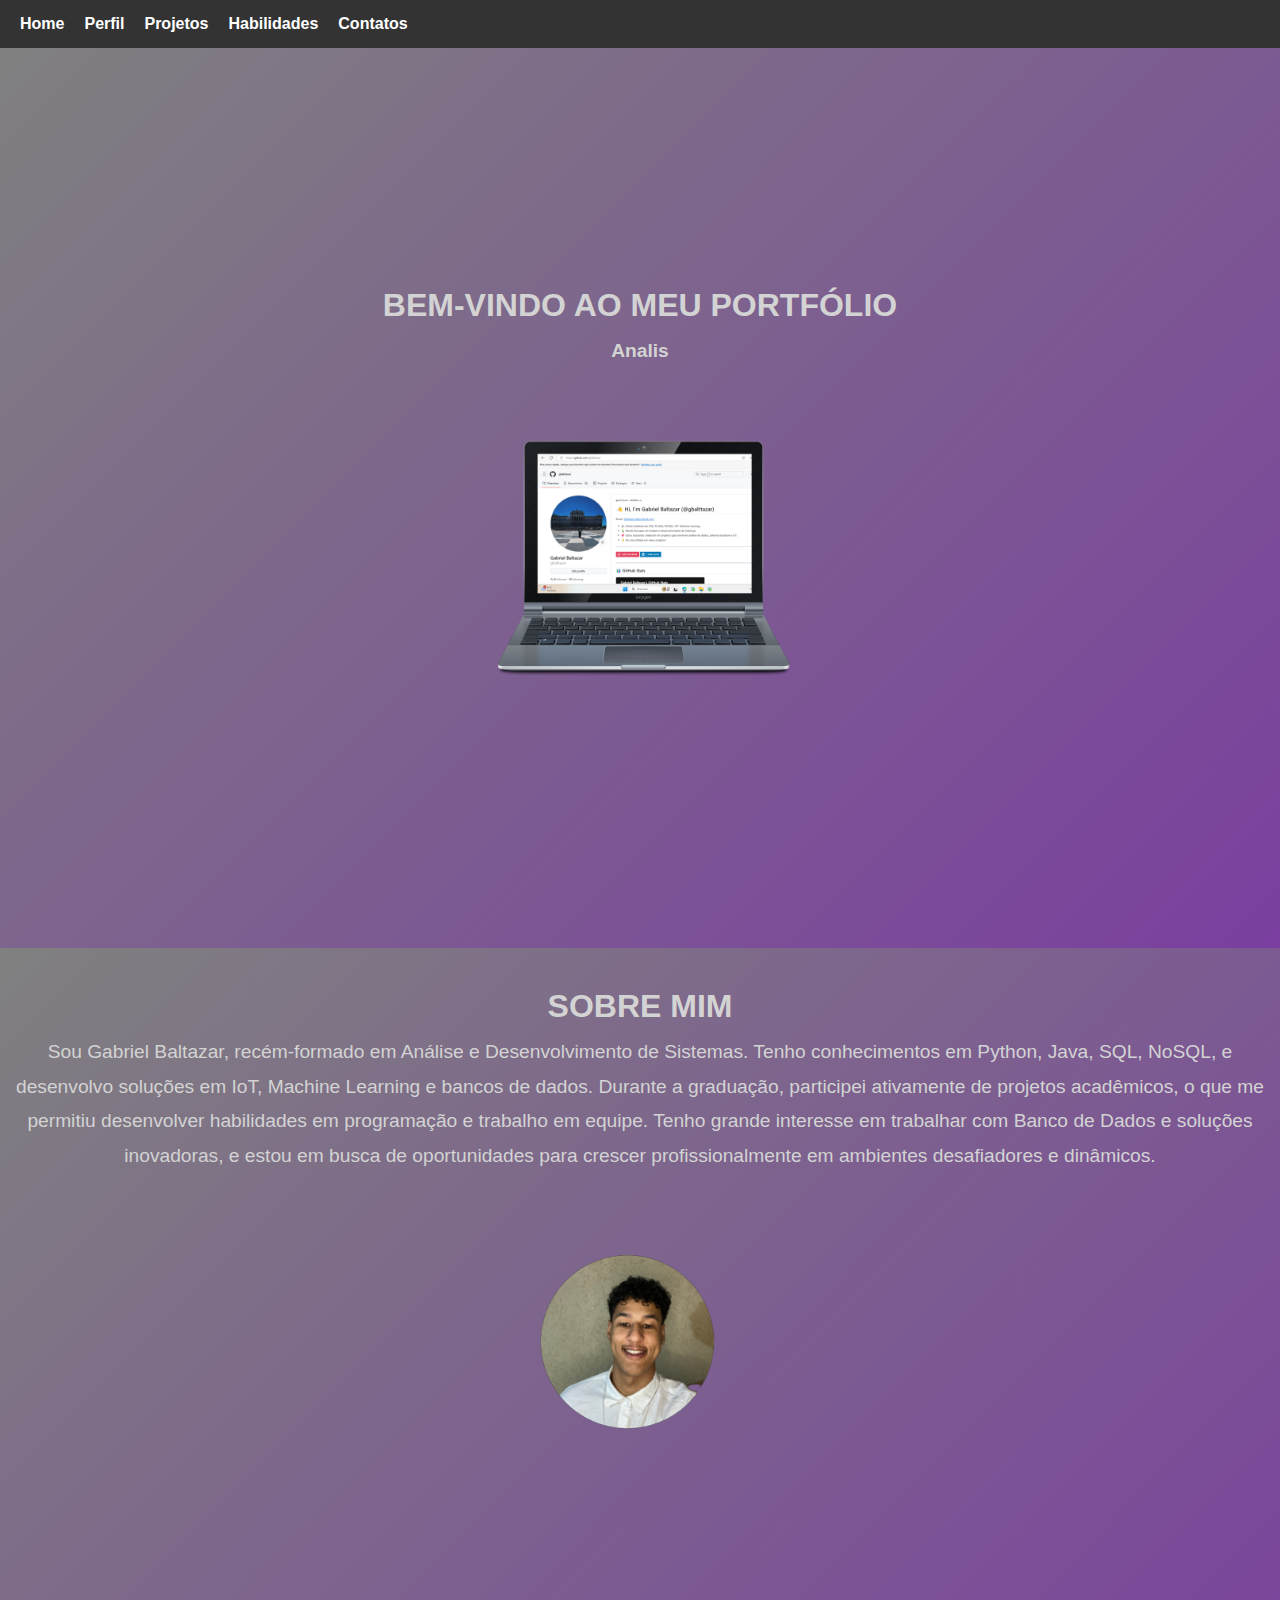
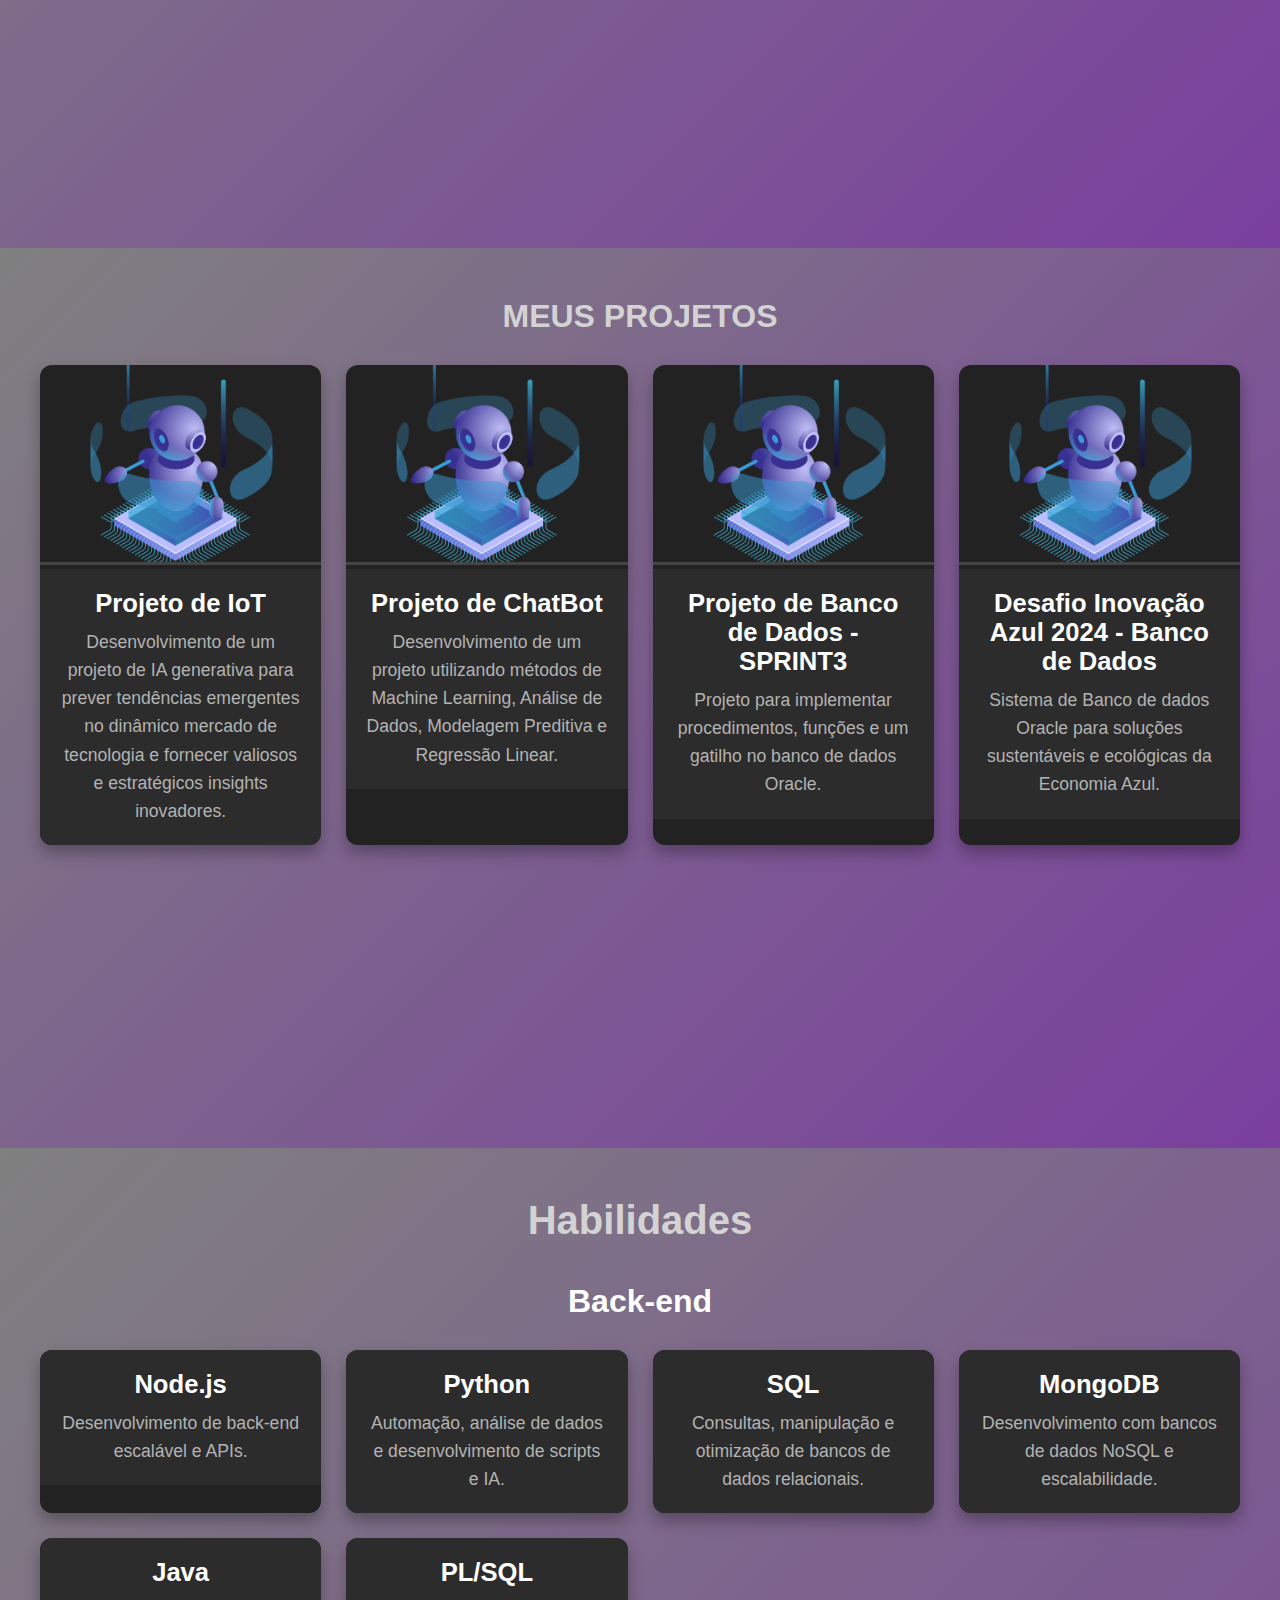
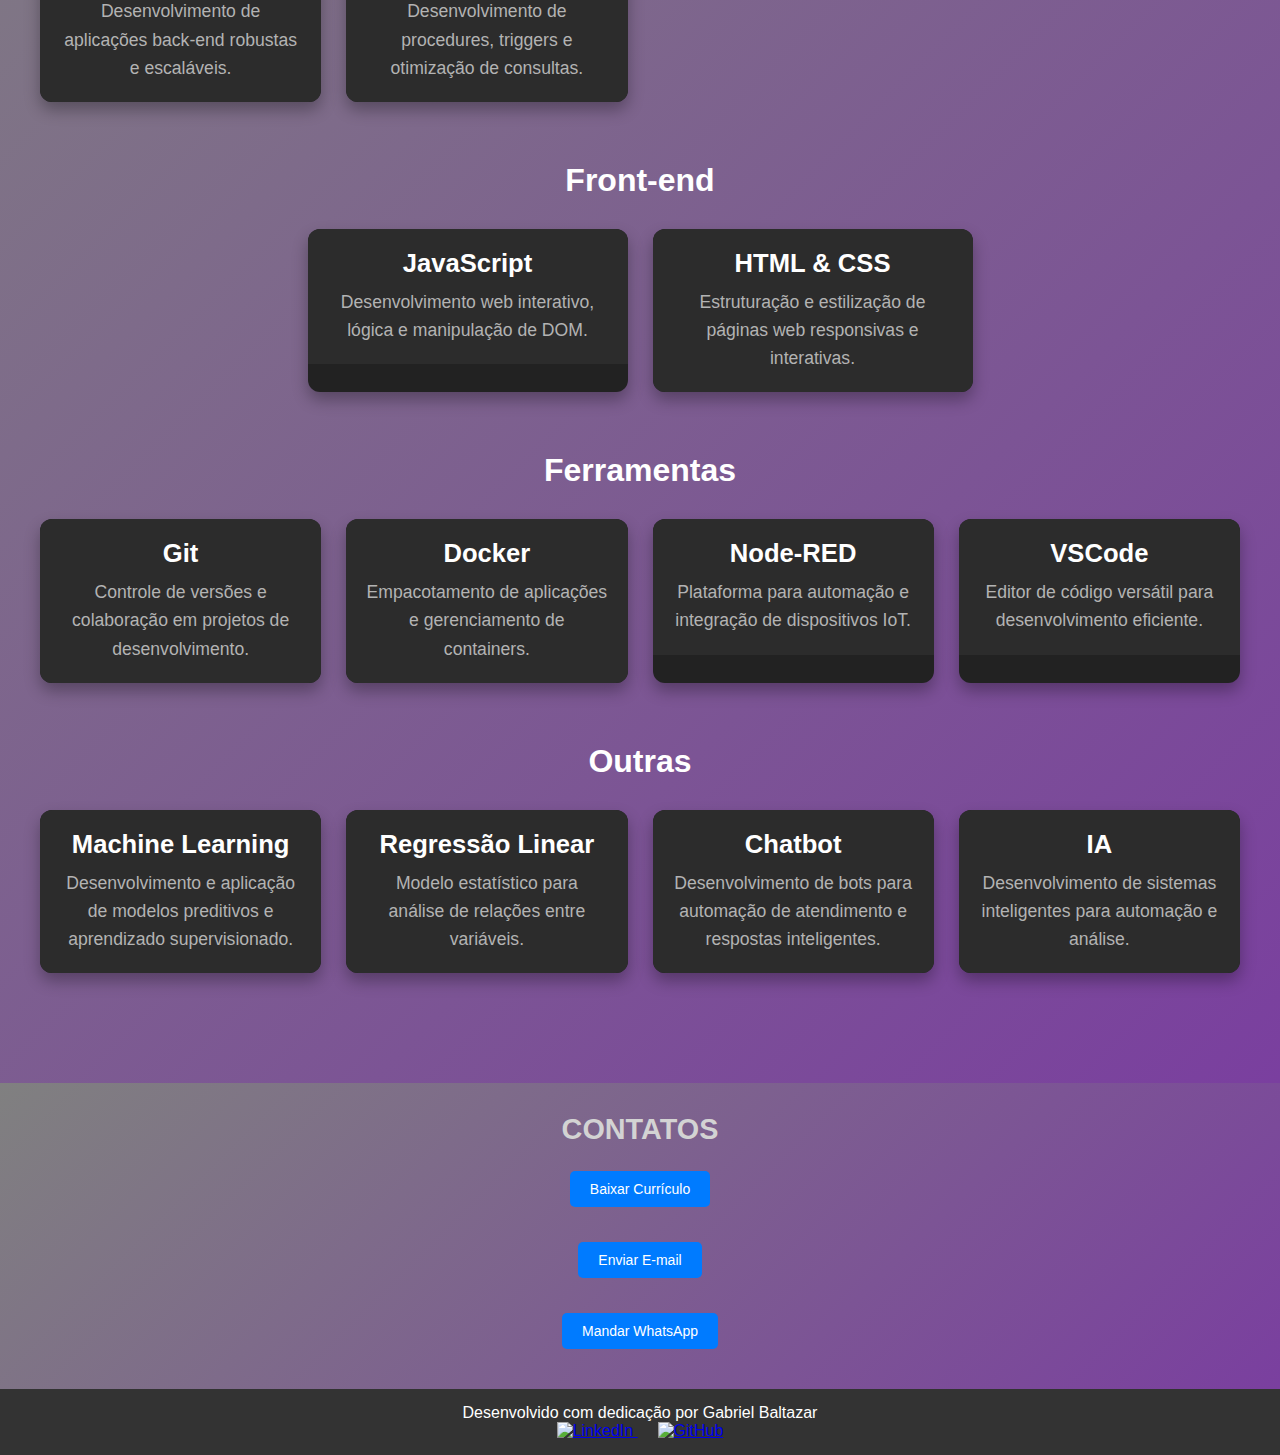
==== index.html @ 1f931586 "Ultima Atualização" ====
<!DOCTYPE html>
<html lang="pt-BR">
<head>
    <meta charset="UTF-8">
    <meta name="viewport" content="width=device-width, initial-scale=1.0">
    <link rel="icon" type="image/png" href="IMAGES/imagem7.png" sizes="512x512" > 
    <title>Gabriel Baltazar - Portfólio</title>
    <link rel="stylesheet" href="CSS/style.css">
</head>
<body>
    <header>
        <div class="menu-toggle" id="menuToggle">
            <div></div>
            <div></div>
            <div></div>
        </div>
        <nav class="nav-menu" id="navMenu">
            <a href="#">Home</a>
            <a href="#perfil">Perfil</a>
            <a href="#projetos">Projetos</a>
            <a href="#habilidades">Habilidades</a>
            <a href="#contatos">Contatos</a>
        </nav>
    </header>

    <section class="home-section"> 
        <div class="left-content">
            <h2>BEM-VINDO AO MEU PORTFÓLIO</h2>
            <p id="texto-interativo-3" class="dynamic-professions">Analista de Sistemas</p>
        </div>
        <div class="right-content">
            <img src="IMAGES/imagem1.png" alt="Gabriel Baltazar">
        </div>
    </section>

    <!-- Seção Sobre Mim -->
    <section id="perfil" class="perfil-section">
        <div class="left-content">
            <h2 class="subtitulo">SOBRE MIM</h2>
            <p>Sou Gabriel Baltazar, recém-formado em Análise e Desenvolvimento de Sistemas. Tenho conhecimentos em Python, Java, SQL, NoSQL, e desenvolvo soluções em IoT, Machine Learning e bancos de dados. Durante a graduação, participei ativamente de projetos acadêmicos, o que me permitiu desenvolver habilidades em programação e trabalho em equipe. Tenho grande interesse em trabalhar com Banco de Dados e soluções inovadoras, e estou em busca de oportunidades para crescer profissionalmente em ambientes desafiadores e dinâmicos.</p>
        </div>
        <div class="right-content">
            <img src="IMAGES/imagem2.png" alt="Imagem sobre mim">
        </div>
    </section>

    <!-- Seção Projetos -->
    <section id="projetos" class="projetos-section">
        <h2 class="subtitulo">MEUS PROJETOS</h2>
        <div class="projetos-container">
            <div class="projeto-card">
                <a href="https://github.com/gbalttazar/IOT-SPRINT4" target="_blank">
                    <div class="card-image">
                        <img src="IMAGES/imagem4.png" alt="Projeto de IOT">
                    </div>
                    <div class="card-content">
                        <h3>Projeto de IoT</h3>
                        <p>
                            Desenvolvimento de um projeto de IA generativa para prever tendências emergentes no dinâmico mercado de tecnologia e fornecer valiosos e estratégicos insights inovadores.</p>
                    </div>
                </a>
            </div>
            <div class="projeto-card">
                <a href="https://github.com/gbalttazar/ChatBot" target="_blank">
                    <div class="card-image">
                        <img src="IMAGES/imagem4.png" alt="Projeto ChatBot">
                    </div>
                    <div class="card-content">
                        <h3>Projeto de ChatBot</h3>
                        <p>Desenvolvimento de um projeto utilizando métodos de Machine Learning, Análise de Dados, Modelagem Preditiva e Regressão Linear.</p>
                    </div>
                </a>
            </div>
            <div class="projeto-card">
                <a href="https://github.com/gbalttazar/SPRINT3-DB" target="_blank">
                    <div class="card-image">
                        <img src="IMAGES/imagem4.png" alt="Projeto Banco de Dados">
                    </div>
                    <div class="card-content">
                        <h3>Projeto de Banco de Dados - SPRINT3</h3>
                        <p>Projeto para implementar procedimentos, funções e um gatilho no banco de dados Oracle.</p>
                    </div>
                </a>
            </div>
            <div class="projeto-card">
                <a href="https://github.com/gbalttazar/GS1-DB" target="_blank">
                    <div class="card-image">
                        <img src="IMAGES/imagem4.png" alt="Desafio Inovação Azul 2024">
                    </div>
                    <div class="card-content">
                        <h3>Desafio Inovação Azul 2024 - Banco de Dados</h3>
                        <p>Sistema de Banco de dados Oracle para soluções sustentáveis e ecológicas da Economia Azul.</p>
                    </div>
                </a>
            </div>
        </div>
    </section>
    
  <!-- Seção Habilidades -->
  <section id="habilidades" class="habilidades-section">
    <h2 class="subtitulo">Habilidades</h2>

    <!-- Seção Back-end -->
    <div class="habilidades-group">
        <h3 class="group-title">Back-end</h3>
        <div class="habilidades-container">
            <div class="habilidade-card">
                <div class="card-content">
                    <h3>Node.js</h3>
                    <p>Desenvolvimento de back-end escalável e APIs.</p>
                </div>
            </div>
            <div class="habilidade-card">
                <div class="card-content">
                    <h3>Python</h3>
                    <p>Automação, análise de dados e desenvolvimento de scripts e IA.</p>
                </div>
            </div>
            <div class="habilidade-card">
                <div class="card-content">
                    <h3>SQL</h3>
                    <p>Consultas, manipulação e otimização de bancos de dados relacionais.</p>
                </div>
            </div>
            <div class="habilidade-card">
                <div class="card-content">
                    <h3>MongoDB</h3>
                    <p>Desenvolvimento com bancos de dados NoSQL e escalabilidade.</p>
                </div>
            </div>
            <div class="habilidade-card">
                <div class="card-content">
                    <h3>Java</h3>
                    <p>Desenvolvimento de aplicações back-end robustas e escaláveis.</p>
                </div>
            </div>
            <div class="habilidade-card">
                <div class="card-content">
                    <h3>PL/SQL</h3>
                    <p>Desenvolvimento de procedures, triggers e otimização de consultas.</p>
                </div>
            </div>
        </div>
    </div>

    <!-- Seção Front-end -->
    <div class="habilidades-group">
        <h3 class="group-title">Front-end</h3>
        <div class="habilidades-container">
            <div class="habilidade-card">
                <div class="card-content">
                    <h3>JavaScript</h3>
                    <p>Desenvolvimento web interativo, lógica e manipulação de DOM.</p>
                </div>
            </div>
            <div class="habilidade-card">
                <div class="card-content">
                    <h3>HTML & CSS</h3>
                    <p>Estruturação e estilização de páginas web responsivas e interativas.</p>
                </div>
            </div>
        </div>
    </div>

    <!-- Seção Ferramentas -->
    <div class="habilidades-group">
        <h3 class="group-title">Ferramentas</h3>
        <div class="habilidades-container">
            <div class="habilidade-card">
                <div class="card-content">
                    <h3>Git</h3>
                    <p>Controle de versões e colaboração em projetos de desenvolvimento.</p>
                </div>
            </div>
            <div class="habilidade-card">
                <div class="card-content">
                    <h3>Docker</h3>
                    <p>Empacotamento de aplicações e gerenciamento de containers.</p>
                </div>
            </div>
             <div class="habilidade-card">
                 <div class="card-content">
                     <h3>Node-RED</h3>
                     <p>Plataforma para automação e integração de dispositivos IoT.</p>
                  </div>
              </div>
             <div class="habilidade-card">
                <div class="card-content">
                    <h3>VSCode</h3>
                    <p>Editor de código versátil para desenvolvimento eficiente.</p>
                </div>
            </div>
        </div>
    </div>

    <!-- Seção Outras -->
    <div class="habilidades-group">
        <h3 class="group-title">Outras</h3>
        <div class="habilidades-container">
            <div class="habilidade-card">
                <div class="card-content">
                    <h3>Machine Learning</h3>
                    <p>Desenvolvimento e aplicação de modelos preditivos e aprendizado supervisionado.</p>
                </div>
            </div>
            <div class="habilidade-card">
                <div class="card-content">
                    <h3>Regressão Linear</h3>
                    <p>Modelo estatístico para análise de relações entre variáveis.</p>
                </div>
            </div>
            <div class="habilidade-card">
                <div class="card-content">
                    <h3>Chatbot</h3>
                    <p>Desenvolvimento de bots para automação de atendimento e respostas inteligentes.</p>
                </div>
            </div>
            <div class="habilidade-card">
                <div class="card-content">
                    <h3>IA</h3>
                    <p>Desenvolvimento de sistemas inteligentes para automação e análise.</p>
                </div>
            </div>
        </div>
    </div>
</section>
    
    
<!-- Seção Contatos -->
<section id="contatos" class="contatos-section">
    <h2 class="subtitulo">CONTATOS</h2>
    <div class="contatos-container">
        <div class="contato-item">
            <a href="FILES/CV GABRIEL BALTAZAR.pdf" download>
                <button class="btn-download">Baixar Currículo</button>
            </a>
        </div>
        <div class="contato-item">
            <a href="mailto:baltazar.sit@outlook.com" target="_blank">
                <button class="btn-email">Enviar E-mail</button>
            </a>
        </div>
        <div class="contato-item">
            <a href="https://wa.me/5511911364038" target="_blank">
                <button class="btn-whatsapp">Mandar WhatsApp</button>
            </a>
        </div>
    </div>
</section>


    <footer>
        <p>Desenvolvido com dedicação por Gabriel Baltazar</p>
        <div class="social-links">
            <a href="https://www.linkedin.com/in/gabriel-baltazar-10a1422a4/" target="_blank">
                <img src="https://cdn-icons-png.flaticon.com/512/145/145807.png" alt="LinkedIn" width="24" height="24">
            </a>
            <a href="https://github.com/gbalttazar" target="_blank">
                <img src="https://cdn-icons-png.flaticon.com/512/733/733553.png" alt="GitHub" width="24" height="24">
            </a>
        </div>
    </footer>

    <script src="JavaScript/script.js"></script>
</body>
</html>
---- CSS/style.css ----
/* Reset geral */
* {
    margin: 0;
    padding: 0;
    box-sizing: border-box;
}

body {
    font-family: Arial, sans-serif;
    background: linear-gradient(135deg, #7a3f9f, #808080);
    color: #fff;
    min-height: 100vh;
    display: flex;
    flex-direction: column;
}

/* Estilo do menu */
header {
    background-color: #333;
    color: white;
    padding: 15px 20px;
    display: flex;
    justify-content: space-between;
    align-items: center;
}

.nav-menu {
    display: flex;
    gap: 20px;
}

.nav-menu a {
    color: white;
    text-decoration: none;
    font-weight: bold;
}

.nav-menu a:hover {
    text-decoration: underline;
}

.menu-toggle {
    display: none;
    cursor: pointer;
}

.menu-toggle div {
    width: 25px;
    height: 4px;
    background-color: white;
    margin: 5px 0;
}

/* Seção Home */
.home-section {
    display: flex;
    flex-direction: column;
    justify-content: center;
    align-items: center;
    padding: 40px 15px;
    background: linear-gradient(135deg, #808080, #7a3f9f);
    min-height: 100vh;
    position: relative;
    text-align: center;
}

.name {
    font-size: 2rem;
    font-weight: bold;
    color: white;
    text-align: center;
    margin-bottom: 15px;
}

.left-content h2 {
    font-size: 2rem;
    font-weight: bold;
    color: #d3d3d3;
    margin-bottom: 10px;
}

.dynamic-professions {
    font-size: 1.5rem;
    font-weight: bold;
    color: #d3d3d3;
    margin-top: 10px;
}

.right-content img {
    max-width: 100%;
    height: auto;
    border-radius: 10px;
    margin-top: 20px;
}

/* Seção Sobre Mim */
.perfil-section {
    padding: 40px 15px;
    background: linear-gradient(135deg, #808080, #7a3f9f);
    display: flex;
    flex-direction: column;
    align-items: center;
    text-align: center;
    min-height: 100vh;
}

.subtitulo {
    font-size: 2rem;
    font-weight: bold;
    color: #d3d3d3;
    margin-bottom: 20px;
}

.left-content {
    color: #d3d3d3;
    margin-bottom: 20px;
    max-width: 100%;
}

.left-content p {
    font-size: 1.2rem;
    line-height: 1.8;
}

.right-content {
    display: flex;
    justify-content: center;
    width: 100%;
    max-width: 400px;
}

.right-content img {
    width: 100%;
    height: auto;
    border-radius: 10px;
}

/* Responsividade */
@media (max-width: 768px) {
    .home-section {
        padding: 30px 10px;
    }

    .name {
        font-size: 1.8rem;
    }

    .left-content h2 {
        font-size: 1.8rem;
    }

    .dynamic-professions {
        font-size: 1.2rem;
    }

    .perfil-section {
        padding: 30px 10px;
    }

    .left-content p {
        font-size: 1rem;
    }

    .right-content img {
        max-width: 300px;
    }
}

@media (max-width: 480px) {
    .home-section {
        padding: 20px 10px;
    }

    .name {
        font-size: 1.5rem;
    }

    .left-content h2 {
        font-size: 1.5rem;
    }

    .dynamic-professions {
        font-size: 1rem;
    }

    .perfil-section {
        padding: 20px 10px;
    }

    .subtitulo {
        font-size: 1.8rem;
    }

    .left-content p {
        font-size: 0.9rem;
    }

    .right-content img {
        max-width: 100%;
    }
}
/* Container geral dos projetos */
.projetos-section {
    padding: 50px 20px; /* Espaço para criar equilíbrio */
    background: linear-gradient(135deg, #808080, #7a3f9f);
    display: flex;
    flex-direction: column;
    align-items: center;
    text-align: center;
    min-height: 100vh;
}

.projetos-section .subtitulo {
    font-size: 2rem;
    font-weight: bold;
    color: #d3d3d3;
    margin-bottom: 30px;
}

.projetos-container {
    display: grid; /* Melhor layout para organização flexível */
    grid-template-columns: repeat(auto-fit, minmax(280px, 1fr)); /* Dimensão adaptativa dos cards */
    gap: 25px; /* Espaçamento mais uniforme */
    width: 100%;
    max-width: 1200px; /* Centraliza os cards em telas grandes */
}

/* Estilo refinado dos cards */
.projeto-card {
    background-color: #222;
    border-radius: 12px; /* Bordas levemente arredondadas */
    overflow: hidden;
    box-shadow: 0 8px 16px rgba(0, 0, 0, 0.3);
    transition: transform 0.3s ease, box-shadow 0.3s ease;
    position: relative;
    cursor: pointer;
    width: 100%;
    max-width: 320px; /* Tamanho ideal para visualização */
    margin: 0 auto; /* Centraliza os cards */
}

.projeto-card a {
    text-decoration: none;
    color: inherit;
}

.projeto-card:hover {
    transform: translateY(-8px);
    box-shadow: 0 12px 24px rgba(0, 0, 0, 0.4);
}

.card-image img {
    width: 100%;
    height: 200px; /* Altura ajustada */
    object-fit: cover; /* Preenche o card sem cortar ou distorcer a imagem */
    border-bottom: 3px solid #444;
}

.card-content {
    padding: 20px;
    background-color: #2c2c2c;
    text-align: center; /* Centralizei para equilíbrio visual */
}

.card-content h3 {
    font-size: 1.6rem; /* Ajuste para boa leitura */
    color: #fff;
    margin-bottom: 10px;
}

.card-content p {
    color: #b3b3b3;
    font-size: 1rem;
    line-height: 1.6;
    margin-top: 5px;
}

/* Responsividade */
@media (max-width: 768px) {
    .projetos-container {
        grid-template-columns: repeat(auto-fit, minmax(240px, 1fr)); /* Ajuste compacto */
        gap: 20px;
    }

    .projeto-card {
        max-width: 280px; /* Reduz o tamanho máximo para tablets */
    }

    .card-content h3 {
        font-size: 1.4rem;
    }

    .card-content p {
        font-size: 0.9rem;
    }
}

@media (max-width: 480px) {
    .projetos-container {
        grid-template-columns: 1fr; /* Uma única coluna para smartphones */
    }

    .projeto-card {
        max-width: 100%;
    }

    .card-content h3 {
        font-size: 1.3rem; /* Ajuste adicional */
    }

    .card-content p {
        font-size: 0.85rem;
    }
}
/* Seção Habilidades */
.habilidades-section {
    padding: 50px 20px;
    background: linear-gradient(135deg, #808080, #7a3f9f);
    display: flex;
    flex-direction: column;
    align-items: center;
    text-align: center;
    min-height: 100vh;
}

.habilidades-section .subtitulo {
    font-size: 2.5rem;
    font-weight: bold;
    color: #d3d3d3;
    margin-bottom: 40px;
}

/* Agrupamento de Habilidades */
.habilidades-group {
    margin-bottom: 60px;
}

.group-title {
    font-size: 2rem;
    color: #fff;
    margin-bottom: 30px; /* Ajustando o espaçamento entre os títulos */
}
/* Grid de Cards */
.habilidades-container {
    display: grid;
    grid-template-columns: repeat(auto-fit, minmax(280px, 1fr)); /* Grid adaptativo */
    gap: 25px;
    width: 100%;
    max-width: 1200px;
}

.habilidade-card {
    background-color: #222;
    border-radius: 12px;
    overflow: hidden;
    box-shadow: 0 8px 16px rgba(0, 0, 0, 0.3);
    transition: transform 0.3s ease, box-shadow 0.3s ease;
    position: relative;
    cursor: pointer;
    width: 100%;
    max-width: 320px;
    margin: 0 auto;
}

.habilidade-card a {
    text-decoration: none;
    color: inherit;
}

.habilidade-card:hover {
    transform: translateY(-10px);
    box-shadow: 0 12px 24px rgba(0, 0, 0, 0.4);
}

.card-content {
    padding: 20px;
    background-color: #2c2c2c;
    text-align: center;
}

.card-content h3 {
    font-size: 1.6rem;
    color: #fff;
    margin-bottom: 10px;
}

.card-content p {
    color: #b3b3b3;
    font-size: 1.1rem;
    line-height: 1.6;
    margin-top: 5px;
}

/* Responsividade para Tablets (768px) */
@media (max-width: 768px) {
    .habilidades-container {
        grid-template-columns: repeat(auto-fit, minmax(230px, 1fr)); /* Ajuste para telas menores */
        gap: 20px;
    }

    .habilidade-card {
        max-width: 280px;
    }

    .card-content h3 {
        font-size: 1.5rem;
    }

    .card-content p {
        font-size: 1rem;
    }
}

/* Responsividade para Celulares (480px) */
@media (max-width: 480px) {
    .habilidades-container {
        grid-template-columns: 1fr; /* Uma coluna para celulares */
        gap: 15px;
    }

    .habilidade-card {
        max-width: 100%;
    }

    .card-content h3 {
        font-size: 1.4rem;
    }

    .card-content p {
        font-size: 0.95rem;
    }
}



/* Página Contatos */
.contatos-section {
    padding: 50px 20px;
    background: linear-gradient(135deg, #808080, #7a3f9f); /* Mesmo fundo das outras seções */
    display: flex;
    flex-direction: column;
    align-items: center;
    text-align: center;
    min-height: 100vh; /* Tamanho visível para celular e notebook */
}

.contatos-section .subtitulo {
    font-size: 2rem; /* Mesmo tamanho de título das outras seções */
    font-weight: bold;
    color: #d3d3d3; /* Mesma cor dos outros títulos */
    margin-bottom: 30px;
}

/* Seção Contatos */
.contatos-section {
    padding: 50px 20px;
    background: linear-gradient(135deg, #808080, #7a3f9f);
    display: flex;
    flex-direction: column;
    align-items: center;
    text-align: center;
    min-height: 100vh;
}

.contatos-section .subtitulo {
    font-size: 2rem;
    font-weight: bold;
    color: #d3d3d3;
    margin-bottom: 30px;
}

.contatos-container {
    display: flex;
    flex-direction: column;
    align-items: center;
    gap: 20px;
}

.contato-item {
    margin: 10px 0;
}

.btn-download, .btn-email, .btn-whatsapp {
    padding: 12px 25px;
    font-size: 16px;
    border: none;
    border-radius: 5px;
    cursor: pointer;
    background-color: #007bff;
    color: white;
    transition: 0.3s ease;
    text-decoration: none;
}

.btn-download:hover, .btn-email:hover, .btn-whatsapp:hover {
    background-color: #0056b3;
}

/* Ajuste para a seção Contatos */
.contatos-section {
    padding: 30px 15px; /* Reduz o padding vertical */
    background: linear-gradient(135deg, #808080, #7a3f9f);
    display: flex;
    flex-direction: column;
    align-items: center;
    text-align: center;
    min-height: auto; /* Remove a altura mínima fixa */
}

.contatos-container {
    gap: 15px; /* Reduz o espaçamento entre itens */
}

.contatos-section .subtitulo {
    font-size: 1.8rem; /* Reduz o tamanho do título */
    margin-bottom: 15px; /* Menor espaçamento */
}

.btn-download, .btn-email, .btn-whatsapp {
    padding: 10px 20px; /* Botões menores */
    font-size: 14px; /* Tamanho de fonte ajustado */
}

@media (max-width: 768px) {
    .contatos-section {
        padding: 20px 10px; /* Padding menor em tablets */
    }

    .contatos-section .subtitulo {
        font-size: 1.6rem;
    }
}

@media (max-width: 480px) {
    .contatos-section {
        padding: 15px 10px; /* Padding menor em celulares */
    }

    .contatos-container {
        gap: 10px; /* Espaçamento ainda menor */
    }

    .btn-download, .btn-email, .btn-whatsapp {
        padding: 8px 15px;
        font-size: 12px;
    }
}



/* Estilo do rodapé */
footer {
    background-color: #333;
    color: white;
    text-align: center;
    padding: 15px 0;
}

.social-links a {
    margin: 0 10px;
}

.social-links img {
    width: 28px;
    height: 28px;
}
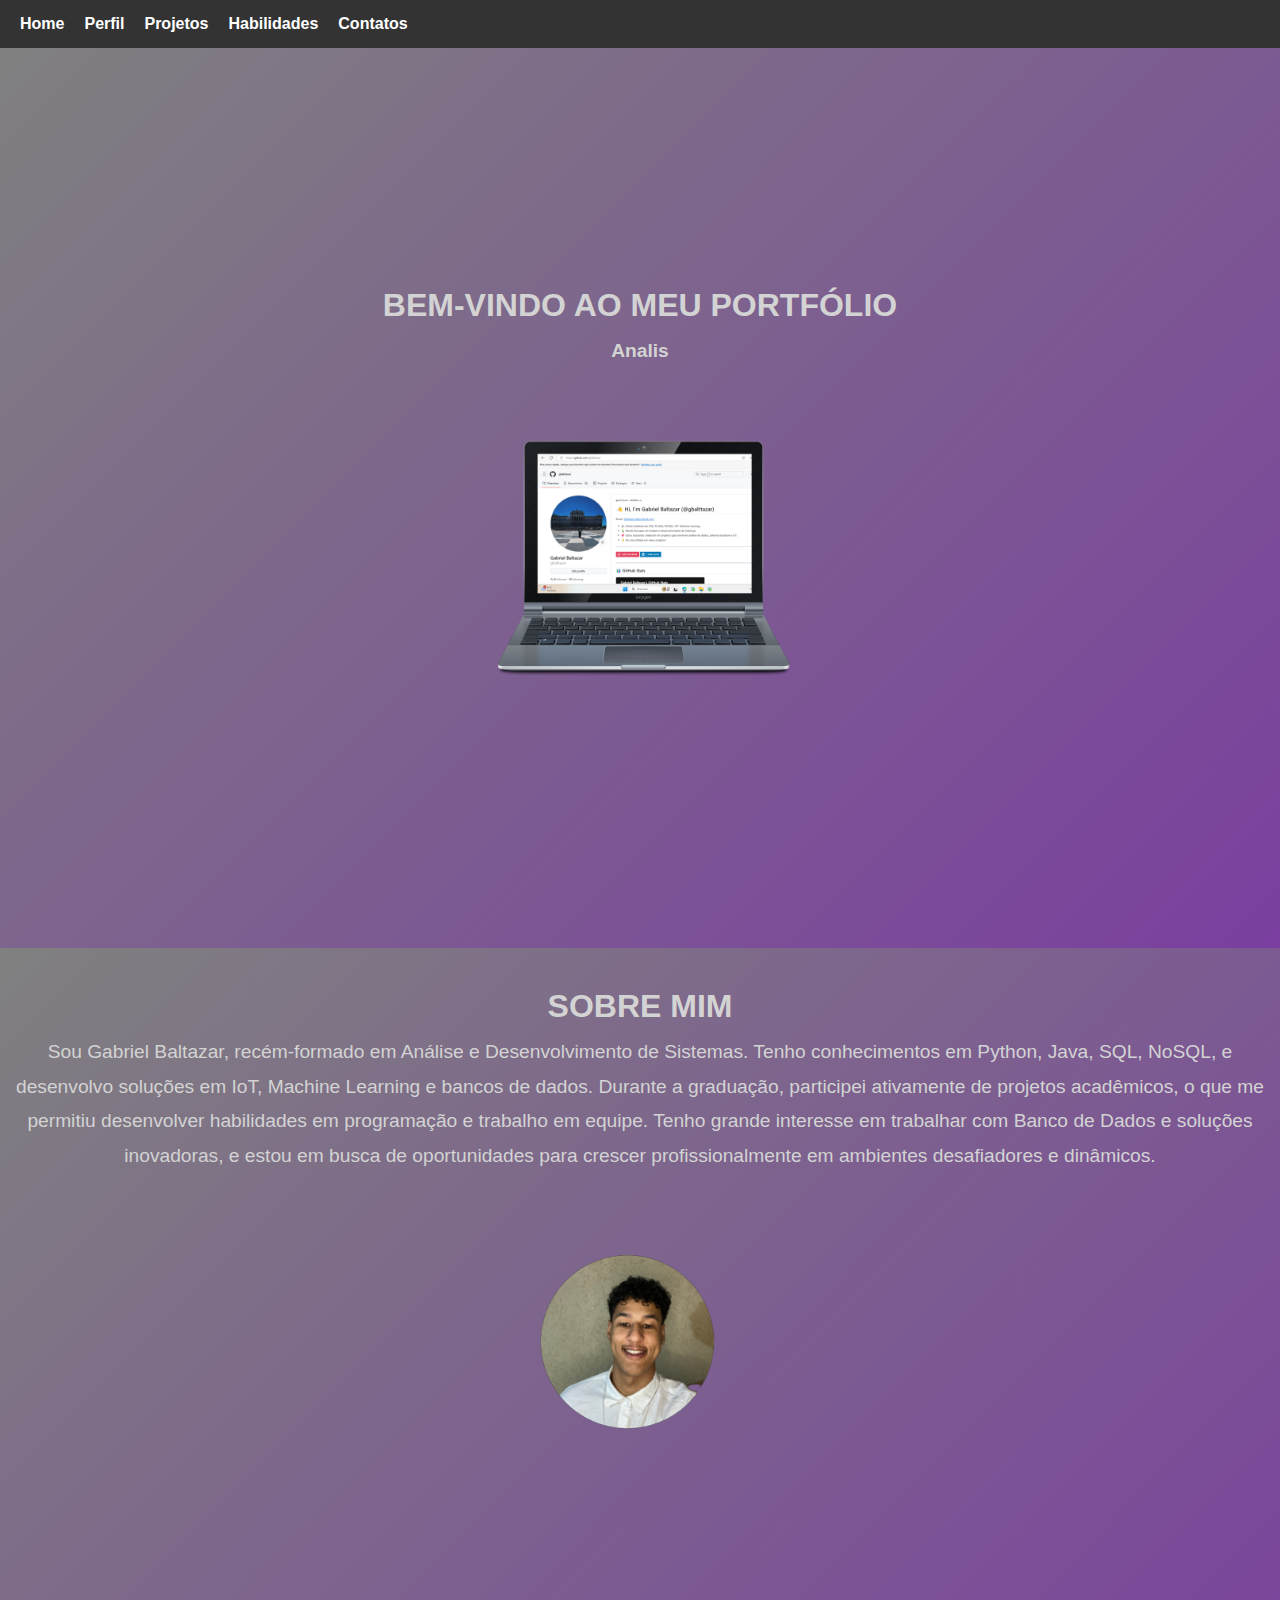
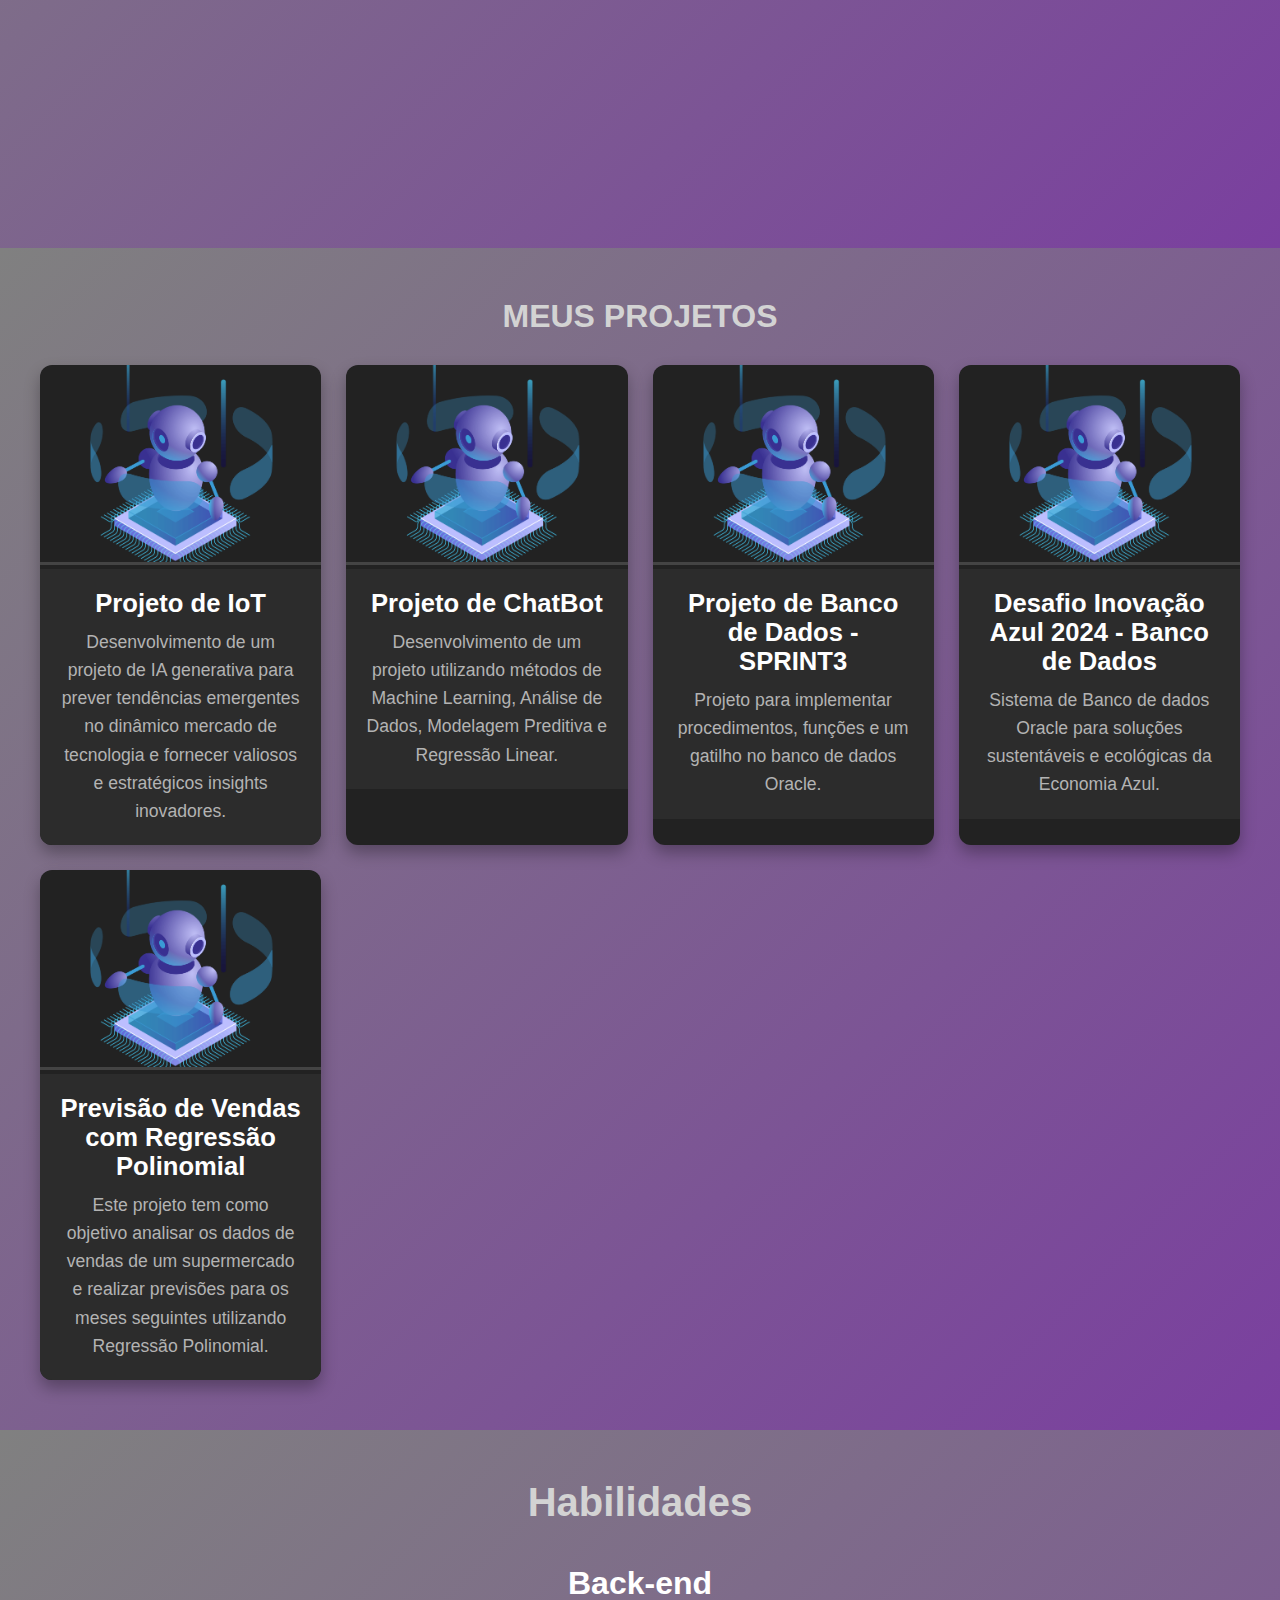
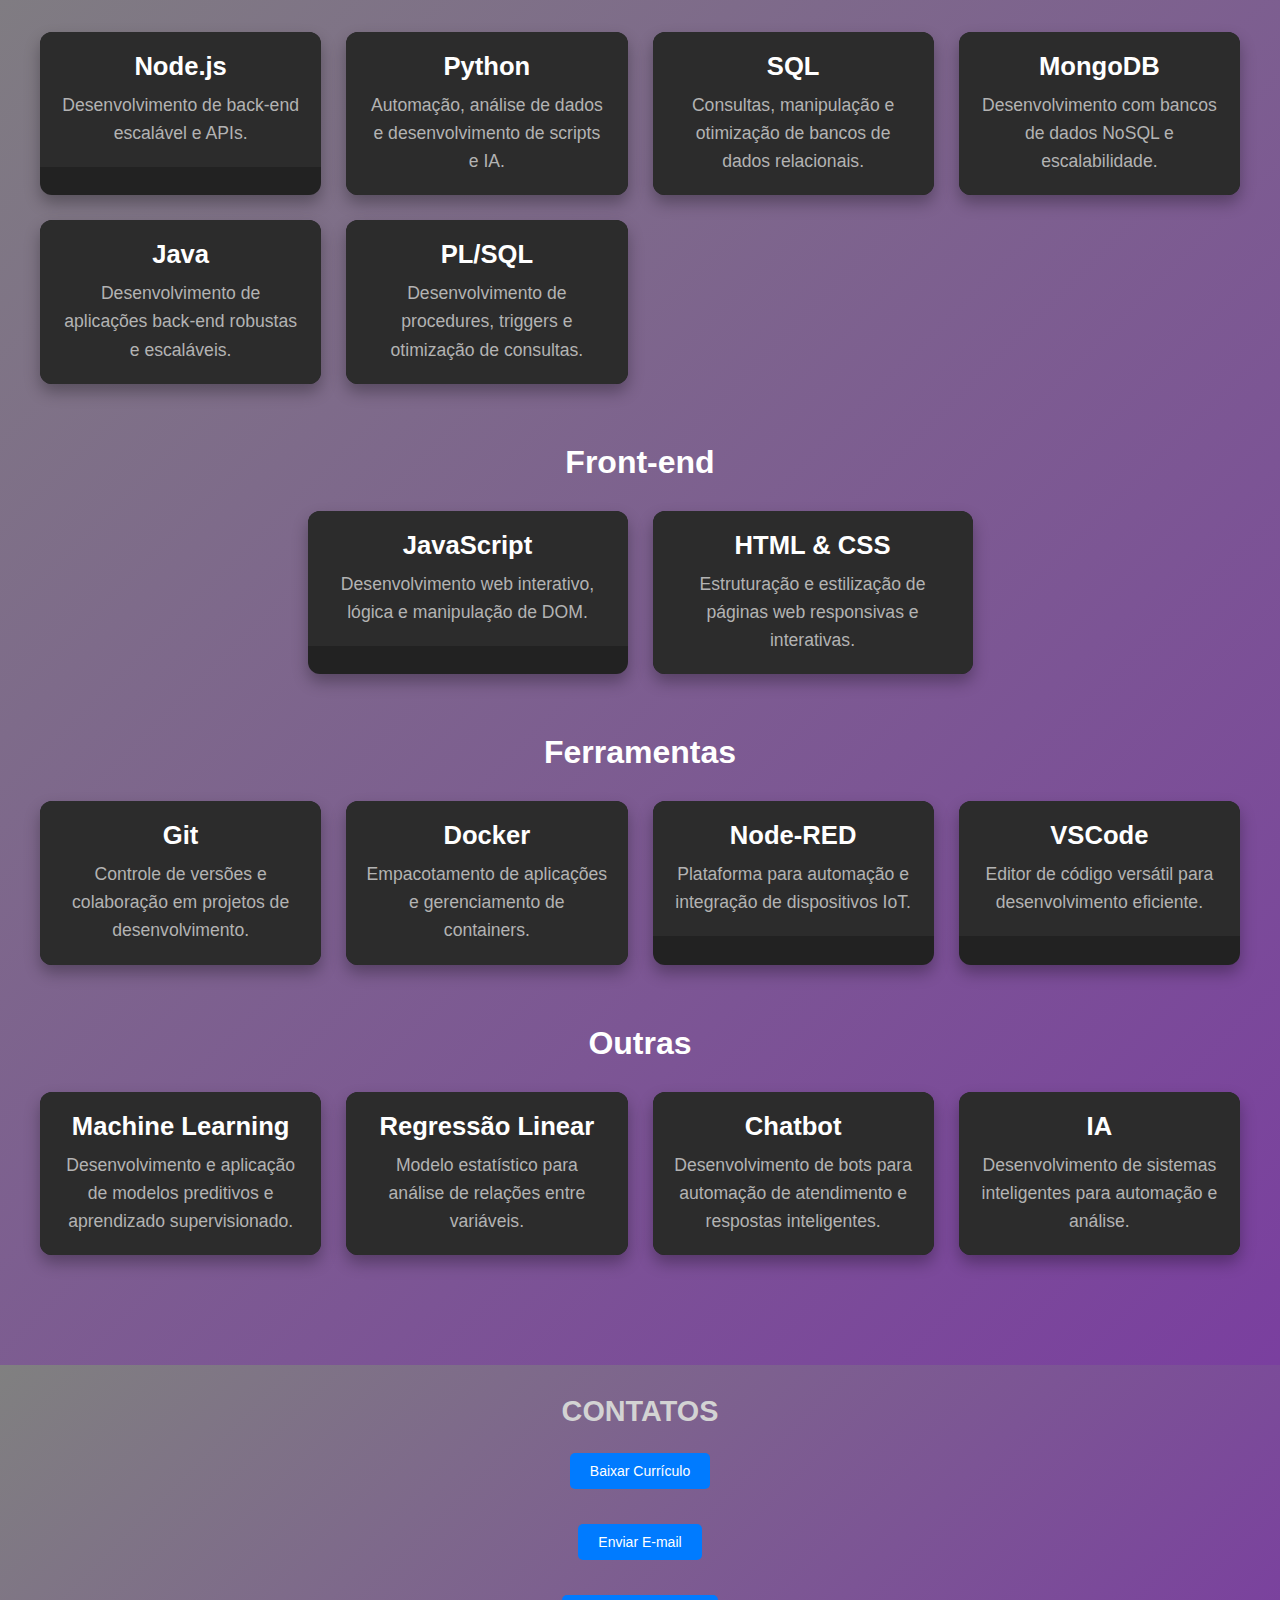
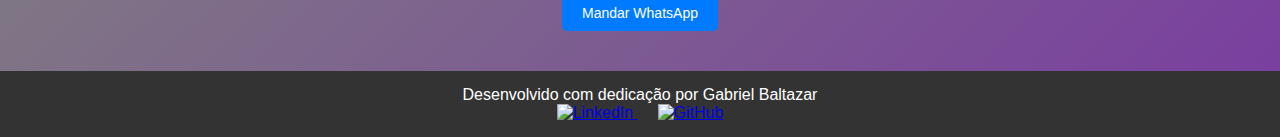
==== commit a781003b: "Adicionando novo projeto" ====
--- a/index.html
+++ b/index.html
@@ -93,6 +93,17 @@
                     </div>
                 </a>
             </div>
+            <div class="projeto-card">
+                <a href="https://github.com/gbalttazar/Previsao-de-vendas.git" target="_blank">
+                    <div class="card-image">
+                        <img src="IMAGES/imagem4.png" alt="Previsão de Vendas com Regressão Polinomial">
+                    </div>
+                    <div class="card-content">
+                        <h3>Previsão de Vendas com Regressão Polinomial</h3>
+                        <p>Este projeto tem como objetivo analisar os dados de vendas de um supermercado e realizar previsões para os meses seguintes utilizando Regressão Polinomial.</p>
+                    </div>
+                </a>
+            </div>
         </div>
     </section>
     
@@ -252,7 +263,7 @@
     <footer>
         <p>Desenvolvido com dedicação por Gabriel Baltazar</p>
         <div class="social-links">
-            <a href="https://www.linkedin.com/in/gabriel-baltazar-10a1422a4/" target="_blank">
+            <a href="https://www.linkedin.com/in/gbalttazar/" target="_blank">
                 <img src="https://cdn-icons-png.flaticon.com/512/145/145807.png" alt="LinkedIn" width="24" height="24">
             </a>
             <a href="https://github.com/gbalttazar" target="_blank">
